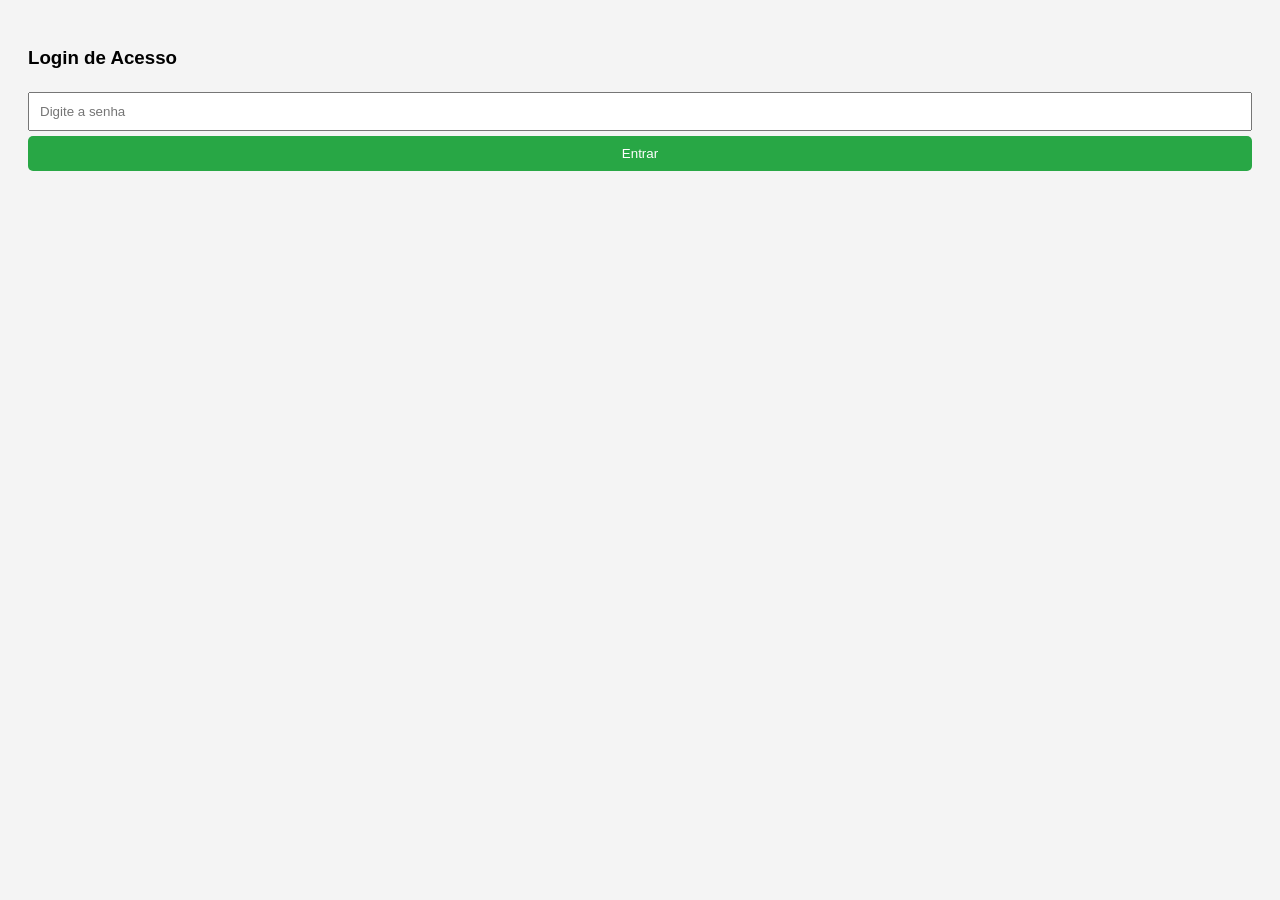
==== index.html @ dc70b5a2 "Add files via upload" ====
<!DOCTYPE html>
<html lang="pt-br">
<head>
    <meta charset="UTF-8">
    <title>Calculadora de Trading</title>
    <meta name="viewport" content="width=device-width, initial-scale=1.0">
    <link rel="manifest" href="manifest.json">
    <style>
        body { font-family: sans-serif; padding: 20px; background: #f4f4f4; }
        .card { background: white; padding: 15px; border-radius: 10px; margin-bottom: 10px; }
        input { width: 100%; padding: 10px; margin: 5px 0; box-sizing: border-box; }
        button { width: 100%; padding: 10px; background: #28a745; color: white; border: none; border-radius: 5px; }
    </style>
</head>
<body>
    <div id="login">
        <h3>Login de Acesso</h3>
        <input type="password" id="passInput" placeholder="Digite a senha">
        <button onclick="validarLogin()">Entrar</button>
    </div>

    <div id="app" style="display:none;">
        <h3>Calculadora de Gestão</h3>
        <input type="number" id="stake" placeholder="Valor do Investimento Total (R$)">
        <button onclick="calcular()">Calcular Estratégia</button>
        <div id="resultado" class="card"></div>
    </div>

    <script src="script.js"></script>
</body>
</html>
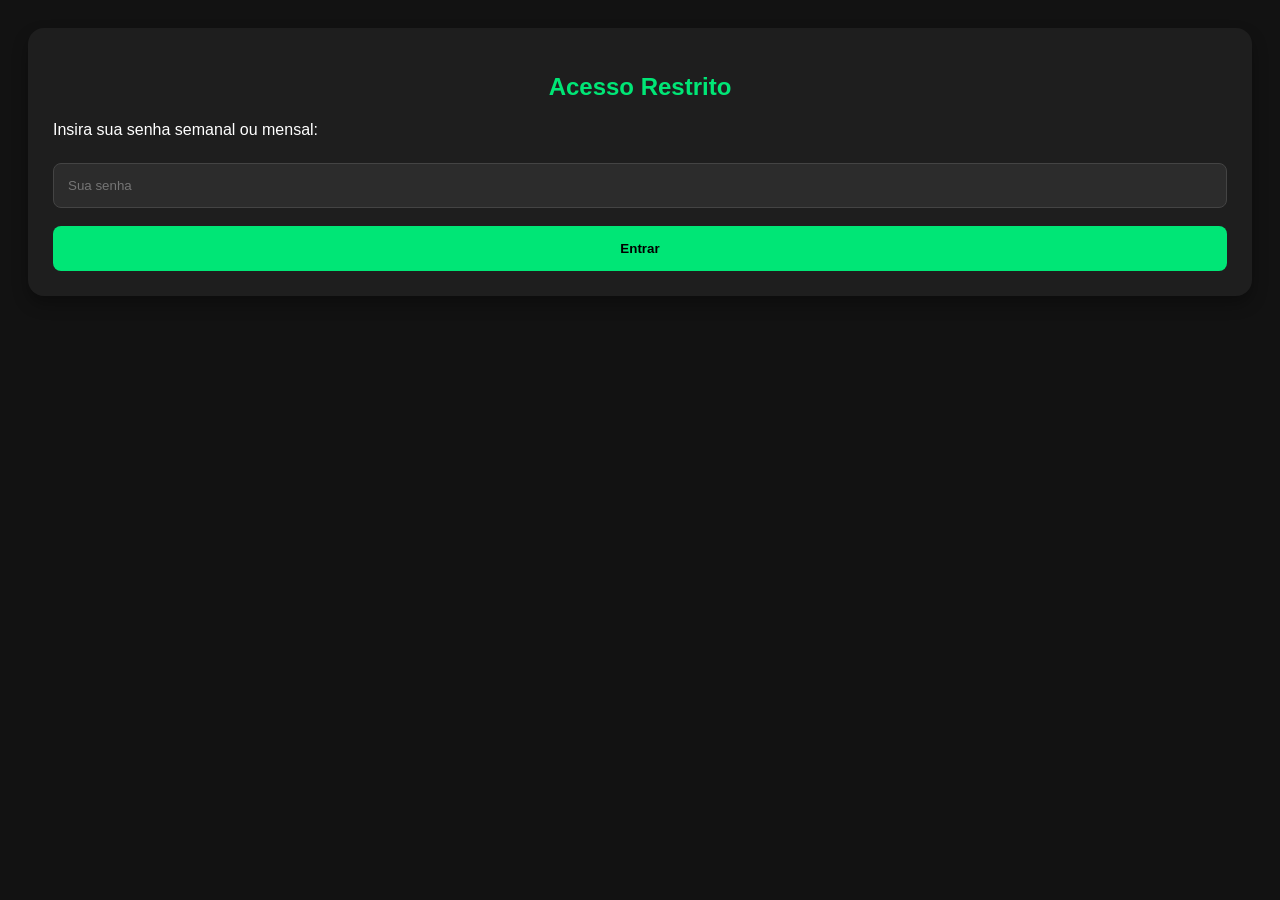
==== commit 943e1694: "Add files via upload" ====
--- a/index.html
+++ b/index.html
@@ -2,28 +2,40 @@
 <html lang="pt-br">
 <head>
     <meta charset="UTF-8">
-    <title>Calculadora de Trading</title>
-    <meta name="viewport" content="width=device-width, initial-scale=1.0">
+    <meta name="viewport" content="width=device-width, initial-scale=1.0, maximum-scale=1.0, user-scalable=no">
+    <title>Calculadora Pro Trading</title>
+    <link rel="stylesheet" href="style.css">
     <link rel="manifest" href="manifest.json">
-    <style>
-        body { font-family: sans-serif; padding: 20px; background: #f4f4f4; }
-        .card { background: white; padding: 15px; border-radius: 10px; margin-bottom: 10px; }
-        input { width: 100%; padding: 10px; margin: 5px 0; box-sizing: border-box; }
-        button { width: 100%; padding: 10px; background: #28a745; color: white; border: none; border-radius: 5px; }
-    </style>
+    <meta name="theme-color" content="#121212">
 </head>
 <body>
-    <div id="login">
-        <h3>Login de Acesso</h3>
-        <input type="password" id="passInput" placeholder="Digite a senha">
-        <button onclick="validarLogin()">Entrar</button>
-    </div>
 
-    <div id="app" style="display:none;">
-        <h3>Calculadora de Gestão</h3>
-        <input type="number" id="stake" placeholder="Valor do Investimento Total (R$)">
-        <button onclick="calcular()">Calcular Estratégia</button>
-        <div id="resultado" class="card"></div>
+    <div class="container">
+        <div id="login" class="card">
+            <h2>Acesso Restrito</h2>
+            <p>Insira sua senha semanal ou mensal:</p>
+            <input type="password" id="passInput" placeholder="Sua senha">
+            <button onclick="validarLogin()">Entrar</button>
+        </div>
+
+        <div id="app" class="card" style="display:none;">
+            <h2>Calculadora de Trading</h2>
+            
+            <label>Investimento Total (R$):</label>
+            <input type="number" id="stake" placeholder="Ex: 100">
+            
+            <label>Odd 0x0:</label>
+            <input type="number" id="odd0x0" placeholder="Ex: 15.0">
+            
+            <label>Odd Lay ao Empate:</label>
+            <input type="number" id="oddLay" placeholder="Ex: 3.5">
+            
+            <button onclick="calcular()">Calcular Estratégia</button>
+
+            <div id="resultado" class="resultado-box" style="display:none;"></div>
+            
+            <button onclick="location.reload()" style="background:#444; margin-top: 10px;">Sair</button>
+        </div>
     </div>
 
     <script src="script.js"></script>
--- a/style.css
+++ b/style.css
@@ -0,0 +1,17 @@
+:root { --primary: #00e676; --bg: #121212; --card: #1e1e1e; --text: #ffffff; }
+
+body { font-family: 'Segoe UI', sans-serif; background: var(--bg); color: var(--text); padding: 20px; }
+.card { background: var(--card); padding: 25px; border-radius: 16px; box-shadow: 0 8px 16px rgba(0,0,0,0.3); }
+
+input { 
+    width: 100%; padding: 14px; margin: 8px 0; background: #2c2c2c; 
+    border: 1px solid #444; border-radius: 8px; color: white; box-sizing: border-box;
+}
+
+button { 
+    width: 100%; padding: 15px; background: var(--primary); color: #000; 
+    border: none; border-radius: 8px; font-weight: bold; cursor: pointer; margin-top: 10px;
+}
+
+.resultado-box { background: #252525; padding: 15px; border-radius: 8px; border-left: 5px solid var(--primary); margin-top: 20px; }
+h2 { text-align: center; color: var(--primary); }
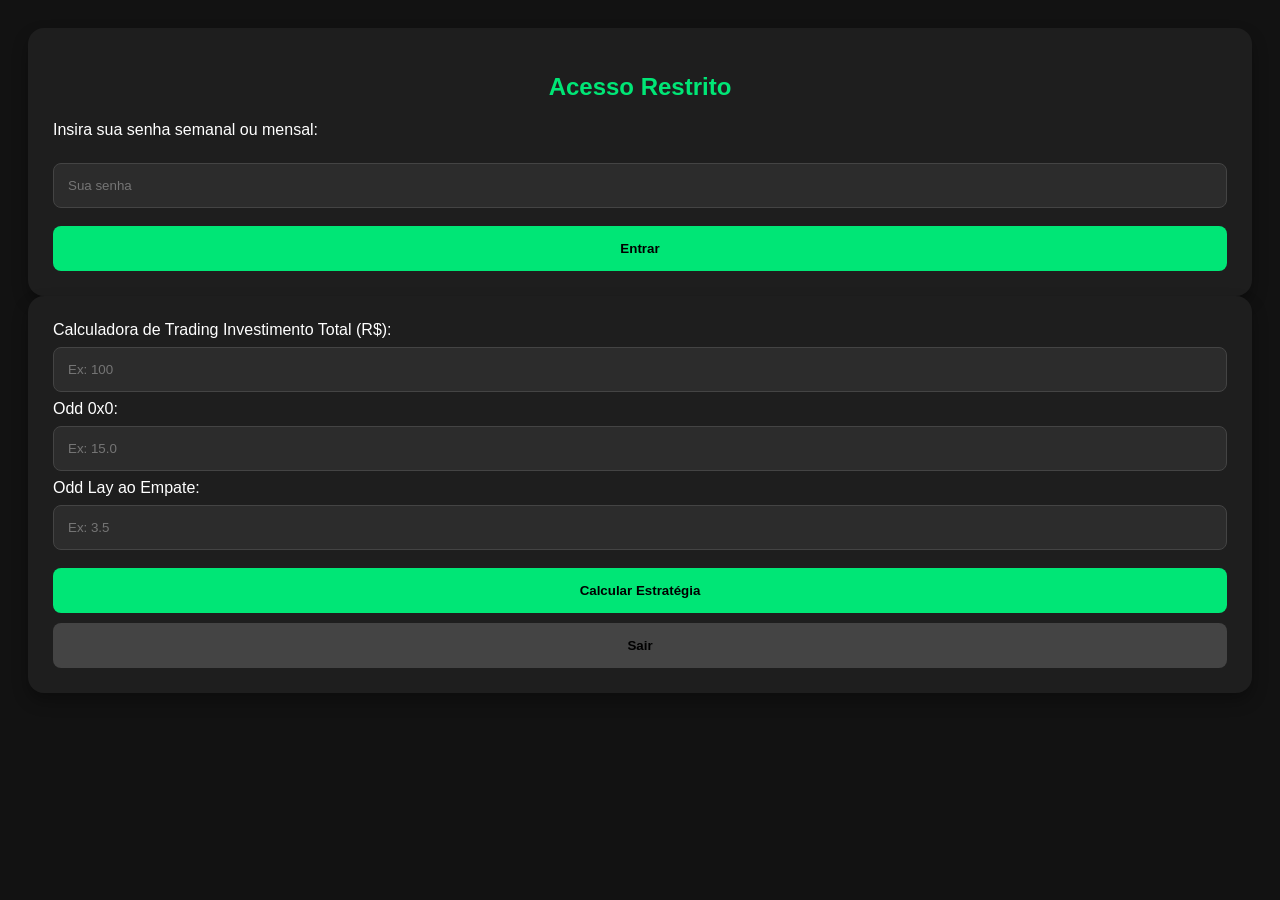
==== commit 2666585a: "Fix HTML formatting and ensure proper structure" ====
--- a/index.html
+++ b/index.html
@@ -18,7 +18,7 @@
             <button onclick="validarLogin()">Entrar</button>
         </div>
 
-        <div id="app" class="card" style="display:none;">
+        <div id="app" class="card".
             <h2>Calculadora de Trading</h2>
             
             <label>Investimento Total (R$):</label>
@@ -40,4 +40,4 @@
 
     <script src="script.js"></script>
 </body>
-</html>+</html>
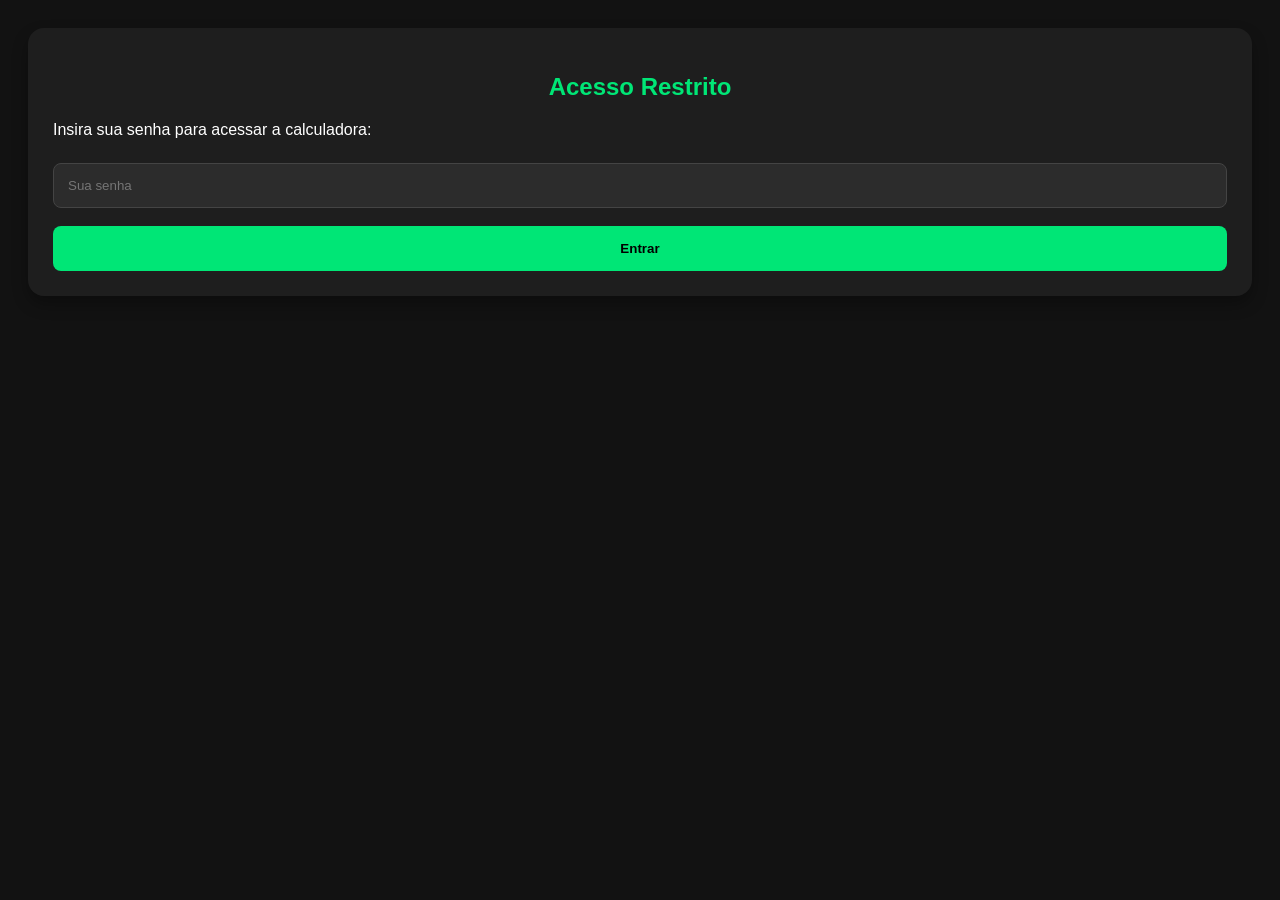
==== commit cc5bdc3b: "Add files via upload" ====
--- a/index.html
+++ b/index.html
@@ -12,32 +12,39 @@
 
     <div class="container">
         <div id="login" class="card">
-            <h2>Acesso Restrito</h2>
-            <p>Insira sua senha semanal ou mensal:</p>
+            <h2 style="color: #00e676; text-align: center;">Acesso Restrito</h2>
+            <p>Insira sua senha para acessar a calculadora:</p>
             <input type="password" id="passInput" placeholder="Sua senha">
             <button onclick="validarLogin()">Entrar</button>
         </div>
 
-        <div id="app" class="card".
-            <h2>Calculadora de Trading</h2>
+        <div id="app" class="card" style="display:none;">
+            <h2 style="color: #00e676; text-align: center;">Calculadora de Trading</h2>
             
             <label>Investimento Total (R$):</label>
             <input type="number" id="stake" placeholder="Ex: 100">
             
-            <label>Odd 0x0:</label>
-            <input type="number" id="odd0x0" placeholder="Ex: 15.0">
+            <button onclick="calcular()" style="background: #00e676; color: #000; font-weight: bold;">Calcular Estratégia</button>
+
+            <div id="resultado" class="resultado-box" style="display:none; margin-top: 20px;"></div>
             
-            <label>Odd Lay ao Empate:</label>
-            <input type="number" id="oddLay" placeholder="Ex: 3.5">
+            <div class="instrucoes" style="margin-top: 20px; font-size: 0.85em; color: #bbb; border-top: 1px solid #444; padding-top: 15px;">
+                <h4>Como operar:</h4>
+                <ol style="padding-left: 20px;">
+                    <li>Digite o valor total que deseja investir.</li>
+                    <li><b>Entrada no 0x0:</b> Faça "Back 0x0" com 10% do valor.</li>
+                    <li><b>Entrada no Lay:</b> Faça "Lay ao Empate" com 90% do valor.</li>
+                    <li><b>Assim que sair o GOL:</b> Feche (Cash Out) ambas as posições imediatamente.</li>
+                </ol>
+            </div>
             
-            <button onclick="calcular()">Calcular Estratégia</button>
-
-            <div id="resultado" class="resultado-box" style="display:none;"></div>
-            
-            <button onclick="location.reload()" style="background:#444; margin-top: 10px;">Sair</button>
+            <button onclick="location.reload()" style="background:#444; color: #fff; margin-top: 15px;">Sair</button>
+            <p style="text-align:center; font-size: 10px; margin-top: 20px; color: #666;">
+                Ferramenta de cálculo para Trading Esportivo. Responsabilidade de execução: Usuário.
+            </p>
         </div>
     </div>
 
     <script src="script.js"></script>
 </body>
-</html>
+</html>
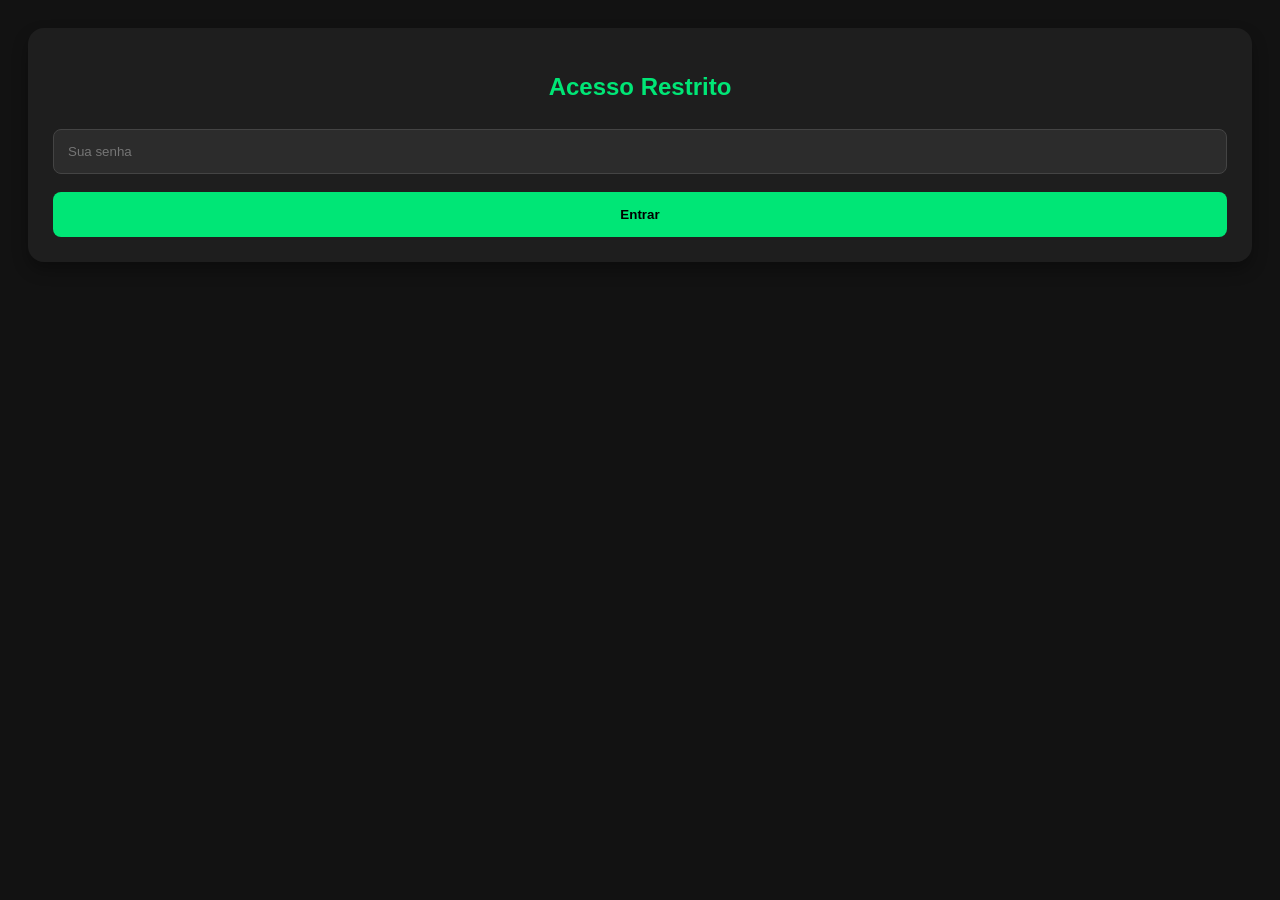
==== commit 2083105e: "Add files via upload" ====
--- a/index.html
+++ b/index.html
@@ -2,49 +2,27 @@
 <html lang="pt-br">
 <head>
     <meta charset="UTF-8">
-    <meta name="viewport" content="width=device-width, initial-scale=1.0, maximum-scale=1.0, user-scalable=no">
+    <meta name="viewport" content="width=device-width, initial-scale=1.0">
     <title>Calculadora Pro Trading</title>
     <link rel="stylesheet" href="style.css">
     <link rel="manifest" href="manifest.json">
-    <meta name="theme-color" content="#121212">
 </head>
 <body>
-
     <div class="container">
         <div id="login" class="card">
-            <h2 style="color: #00e676; text-align: center;">Acesso Restrito</h2>
-            <p>Insira sua senha para acessar a calculadora:</p>
+            <h2>Acesso Restrito</h2>
             <input type="password" id="passInput" placeholder="Sua senha">
             <button onclick="validarLogin()">Entrar</button>
         </div>
 
         <div id="app" class="card" style="display:none;">
-            <h2 style="color: #00e676; text-align: center;">Calculadora de Trading</h2>
-            
-            <label>Investimento Total (R$):</label>
-            <input type="number" id="stake" placeholder="Ex: 100">
-            
-            <button onclick="calcular()" style="background: #00e676; color: #000; font-weight: bold;">Calcular Estratégia</button>
-
-            <div id="resultado" class="resultado-box" style="display:none; margin-top: 20px;"></div>
-            
-            <div class="instrucoes" style="margin-top: 20px; font-size: 0.85em; color: #bbb; border-top: 1px solid #444; padding-top: 15px;">
-                <h4>Como operar:</h4>
-                <ol style="padding-left: 20px;">
-                    <li>Digite o valor total que deseja investir.</li>
-                    <li><b>Entrada no 0x0:</b> Faça "Back 0x0" com 10% do valor.</li>
-                    <li><b>Entrada no Lay:</b> Faça "Lay ao Empate" com 90% do valor.</li>
-                    <li><b>Assim que sair o GOL:</b> Feche (Cash Out) ambas as posições imediatamente.</li>
-                </ol>
-            </div>
-            
-            <button onclick="location.reload()" style="background:#444; color: #fff; margin-top: 15px;">Sair</button>
-            <p style="text-align:center; font-size: 10px; margin-top: 20px; color: #666;">
-                Ferramenta de cálculo para Trading Esportivo. Responsabilidade de execução: Usuário.
-            </p>
+            <h2>Calculadora de Trading</h2>
+            <input type="number" id="stake" placeholder="Investimento Total (R$)">
+            <button onclick="calcular()">Calcular</button>
+            <div id="resultado" class="resultado-box" style="display:none;"></div>
+            <button onclick="location.reload()" style="background:#555;">Sair</button>
         </div>
     </div>
-
     <script src="script.js"></script>
 </body>
 </html>
